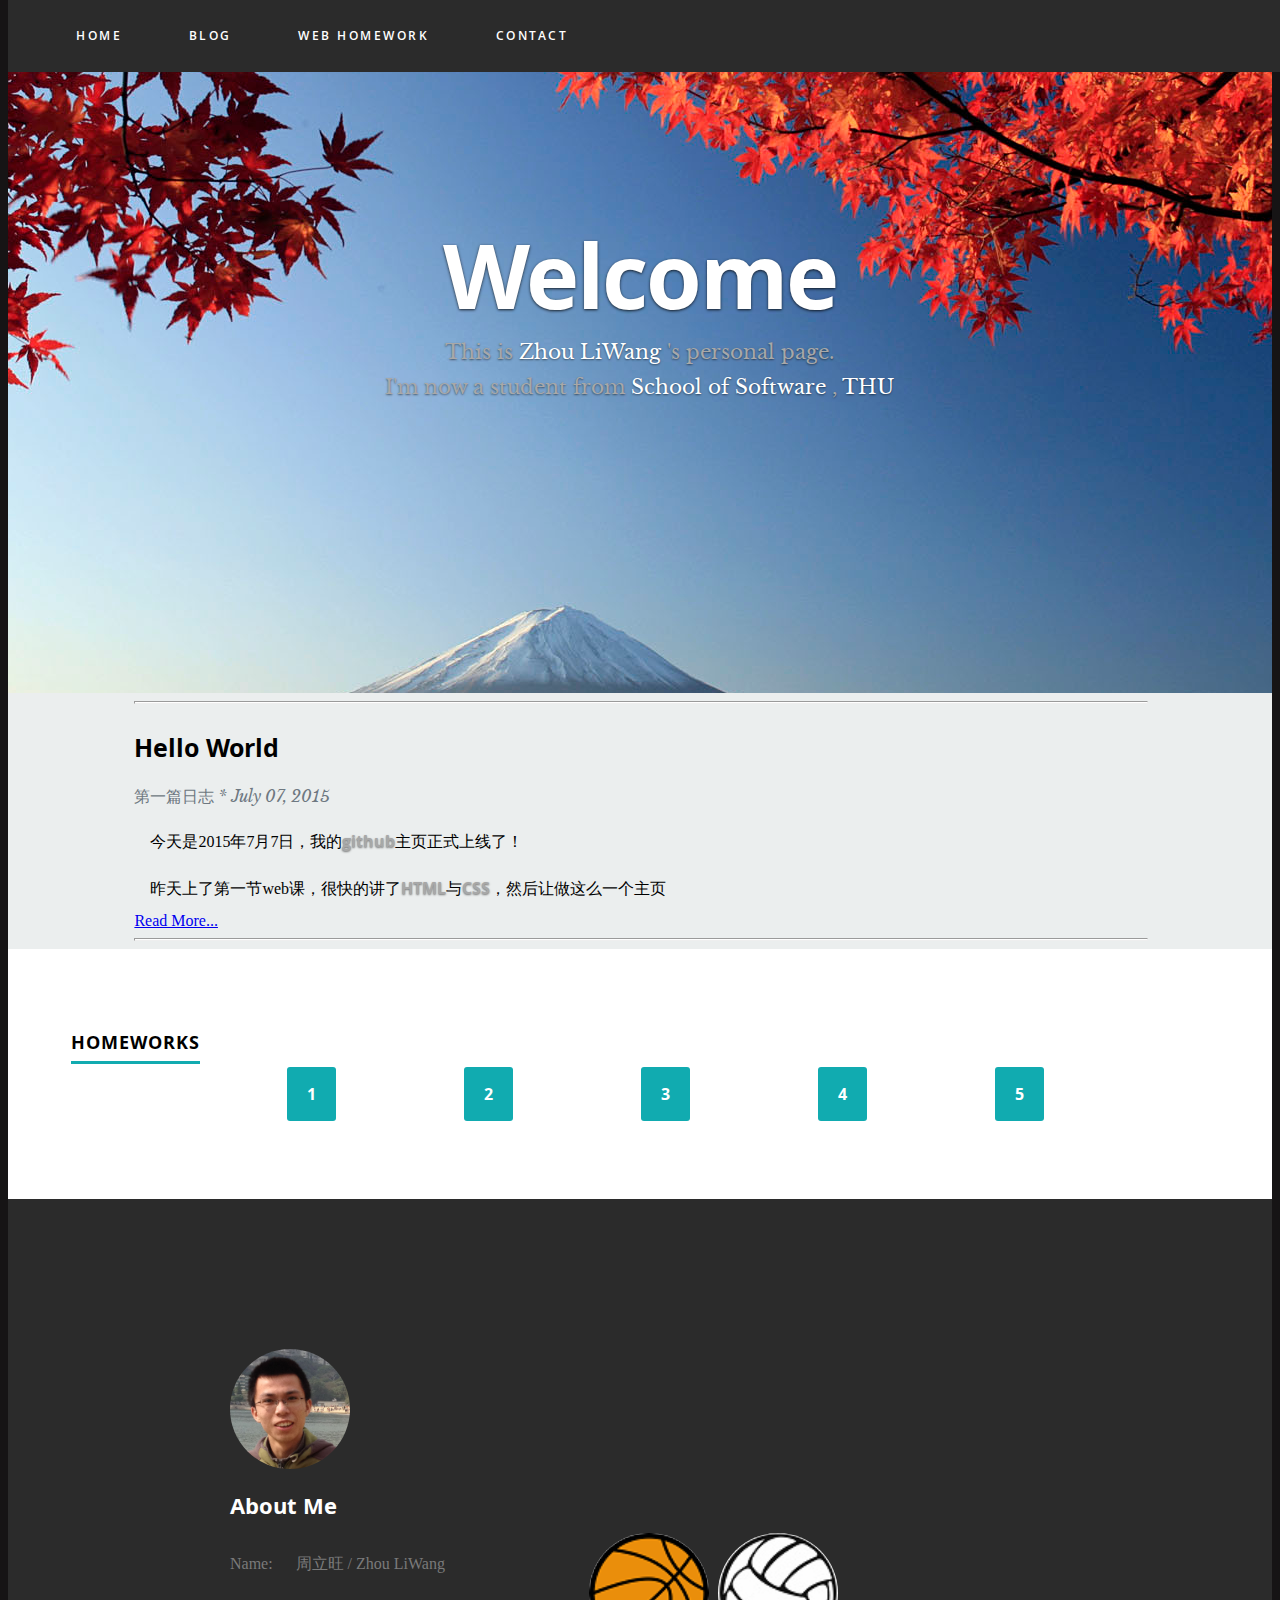
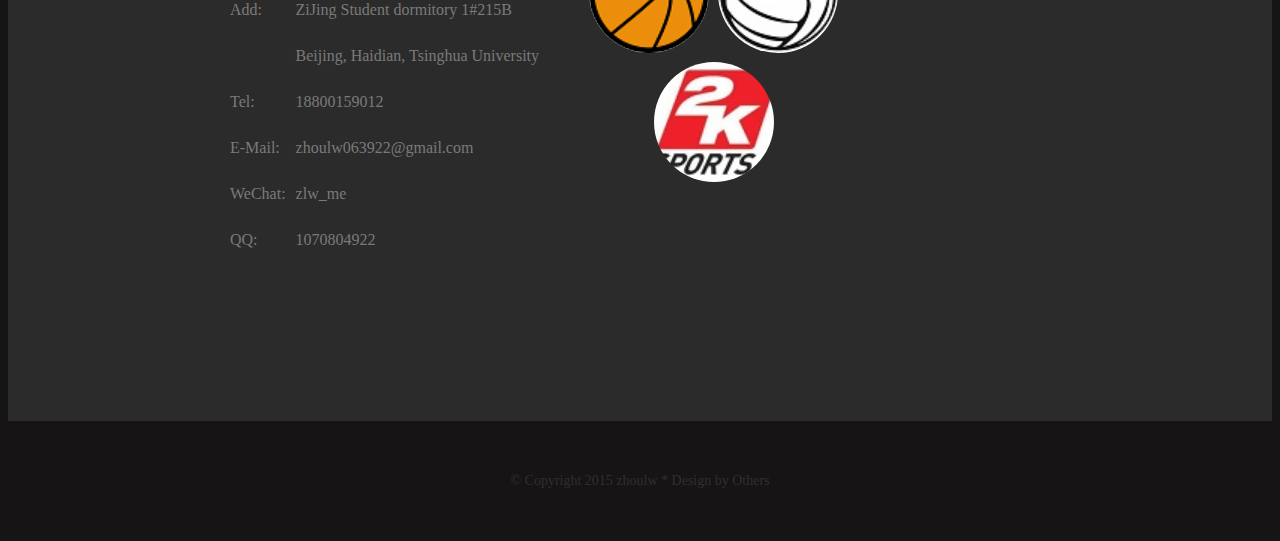
==== index.html @ acc450fe "complished for hw1" ====
﻿<!DOCTYPE html>
<html lang="en" class="no-js">
	<head>
		<meta charset="utf-8">
		<meta http-equiv="Content-Type" content="text/html">
		<title>Hello</title>
		<embed src="bgm.mp3" hidden="true" autostart="true" loop="true">
		<link rel="icon" type="image/x-icon" href="image/github.ico">
		<link rel="stylesheet" type="text/css" href="fonts.css"/>
		<link rel="stylesheet" type="text/css" href="mystyle.css"/>
		<script src="http://code.jquery.com/jquery-1.11.3.min.js"></script>
		<script type='text/javascript' src='js/readmore.js'></script>
		<script type='text/javascript' src='js/readmore.min.js'></script>
	</head>
	<body>
		<header id="Home" style="height:667px">
			<div class="navbar">
				<ul id="nav" class="nav">
					<li><a href="#Home">HOME</a></li>
					<li><a href="#Blog">BLOG</a></li>
					<li><a href="#WebHomework">WEB HOMEWORK</a></li>
					<li><a href="#Contact">CONTACT</a></li>
				</ul>
			</div>
			<div class="banner-text">
				<h1>Welcome</h1>
				<h3>
					<p>
						This is 
						<span>Zhou LiWang</span>
						's personal page.
					</p>
					<p>
						I'm now a student from
						<span>School of Software</span>
						, 
						<span>THU</span>
					</p>
				</h3>
			</div>
		</header>
		<section id="Blog" style="height=600px;">
			<hr />
			<article id="info">
				<h2>Hello World</h2>
				<p class="info">第一篇日志 * July 07, 2015</p>
				<p>&nbsp;&nbsp;&nbsp;&nbsp;今天是2015年7月7日，我的<span>github</span>主页正式上线了！</p>
				<p>&nbsp;&nbsp;&nbsp;&nbsp;昨天上了第一节web课，很快的讲了<span>HTML</span>与<span>CSS</span>，然后让做这么一个主页</p>
				<p>&nbsp;&nbsp;&nbsp;&nbsp;边学边做的过程中，觉得<span>HTML</span>这东西真是弱逻辑的……跟以往接触的语言完全不同，全是一些零散的知识点</p>
				<p>&nbsp;&nbsp;&nbsp;&nbsp;于是就有了：看到别人的主页，诶！这个好漂亮！我也想要！……诶！那个好酷炫！我也要做！</p>
				<p>&nbsp;&nbsp;&nbsp;&nbsp;于是就有了：诶，为啥这个特技不灵了？……诶，为啥我这个红的和绿的配起来就那么丑……</p>
				<p>&nbsp;&nbsp;&nbsp;&nbsp;妈妈我要学设计，我不要当前端<span>Dog</span>……_(:_」∠)_</p>
				<p>&nbsp;</p>
				<p>&nbsp;&nbsp;&nbsp;&nbsp;搞了两天，不管是偷过来的还是自己“造”的轮子，一辆三轮车总算是修好了</p>
				<p>&nbsp;&nbsp;&nbsp;&nbsp;壮士！来，干了这碗，蹬上破车上路了！</p>
			</article>
			<hr />
		</section>
		<section id="WebHomework">
			<div>
				<div style="margin-left:5%; float:left; width:20%;">
					<h1><span>Homeworks</span></h1>
				</div>
				<div style="float:right; text-align:left; margin-right:100px; width:70%">
					<div style="float:left; width:20%">
						<a class="button" href="http://zhoulw13.github.io">1</a>
					</div>
					<div style="float:left; width:20%">
						<a class="button" href="#">2</a>
					</div>
					<div style="float:left; width:20%">
						<a class="button" href="#">3</a>
					</div>
					<div style="float:left; width:20%">
						<a class="button" href="#">4</a>
					</div>
					<div style="float:left; width:20%">
						<a class="button" href="#">5</a>
					</div>
				</div>
			</div>
		</section>
		<section id="Contact">		
			<div class="row">
				<div style="margin:100px; width:100%; float:left; display:inline;">
					<div style="width:150px; margin-right:0px;">
						<img class="my-pic" style="align=left;" src="image/me.jpg"/>
					</div>
					<div style="width:100%;">
						<h2>About Me</h2>
						<div style="float:left; text-align:left;">
							<p>Name: </p>
							<p>Add: </p>
							<p>&nbsp;</p>
							<p>Tel: </p>
							<p>E-Mail: </p>
							<p>WeChat: </p>
							<p>QQ: </p>
						</div>
						<div style="float:left; text-align:left; margin-left:10px;">
							<p>周立旺 / Zhou LiWang</p>
							<p>ZiJing Student dormitory 1#215B</p>
							<p>Beijing, Haidian, Tsinghua University</p>
							<p>18800159012</p>
							<p>zhoulw063922@gmail.com</p>
							<p>zlw_me</p>
							<p>1070804922</p>
						</div>
						<div style="float:left; text-align:left; margin-left:50px;">
							<img src="image/basketball.png" class="circle" style="margin-right:5px"/>
							<img src="image/volleyball.jpg" class="circle"/>
							<p style="margin-top:5px; margin-left:65px;">
								<img src="image/2ksports.jpg" class="circle"/>
							</p>
						</div>
					</div>
				</div>
			</div>
		</section>
		<footer>
			<div>
				<ul class="copyright">
				<li>&copy; Copyright 2015 zhoulw * </li>
				<li>Design by Others</li>   
            </ul>
			</div>
		</footer>
		
		<script type="text/javascript">
			$('#info').readmore({
				moreLink: '<a href="#">Read More...</a>',
				lessLink: '<a href="#">Less</a>',
				maxHeight: 200,
				speed: 500,
				afterToggle: function(trigger, element, expanded) {
				if(! expanded) { // The "Close" link was clicked
				$('html, body').animate( { scrollTop: element.offset().top }, {duration: 100 } );
				}}
			});
		</script>
	</body>
</html>
---- fonts.css ----
/* Generated by Font Squirrel (http://www.fontsquirrel.com) */

/*
 * Open Sans
================================================================================ */
@font-face {
    font-family: 'opensans-regular';
    src: url('fonts/opensans/OpenSans-Regular-webfont.eot');
    src: url('fonts/opensans/OpenSans-Regular-webfont.eot?#iefix') format('embedded-opentype'),
         url('fonts/opensans/OpenSans-Regular-webfont.woff') format('woff'),
         url('fonts/opensans/OpenSans-Regular-webfont.ttf') format('truetype'),
         url('fonts/opensans/OpenSans-Regular-webfont.svg#open_sansregular') format('svg');
    font-weight: normal;
    font-style: normal;
}
@font-face {
    font-family: 'opensans-italic';
    src: url('fonts/opensans/OpenSans-Italic-webfont.eot');
    src: url('fonts/opensans/OpenSans-Italic-webfont.eot?#iefix') format('embedded-opentype'),
         url('fonts/opensans/OpenSans-Italic-webfont.woff') format('woff'),
         url('fonts/opensans/OpenSans-Italic-webfont.ttf') format('truetype'),
         url('fonts/opensans/OpenSans-Italic-webfont.svg#open_sansitalic') format('svg');
    font-weight: normal;
    font-style: normal;
}
@font-face {
    font-family: 'opensans-light';
    src: url('fonts/opensans/OpenSans-Light-webfont.eot');
    src: url('fonts/opensans/OpenSans-Light-webfont.eot?#iefix') format('embedded-opentype'),
         url('fonts/opensans/OpenSans-Light-webfont.woff') format('woff'),
         url('fonts/opensans/OpenSans-Light-webfont.ttf') format('truetype'),
         url('fonts/opensans/OpenSans-Light-webfont.svg#open_sanslight') format('svg');
    font-weight: normal;
    font-style: normal;
}
@font-face {
    font-family: 'opensans-light-italic';
    src: url('fonts/opensans/OpenSans-LightItalic-webfont.eot');
    src: url('fonts/opensans/OpenSans-LightItalic-webfont.eot?#iefix') format('embedded-opentype'),
         url('fonts/opensans/OpenSans-LightItalic-webfont.woff') format('woff'),
         url('fonts/opensans/OpenSans-LightItalic-webfont.ttf') format('truetype'),
         url('fonts/opensans/OpenSans-LightItalic-webfont.svg#open_sanslight_italic') format('svg');
    font-weight: normal;
    font-style: normal;
}
@font-face {
    font-family: 'opensans-semibold';
    src: url('fonts/opensans/OpenSans-Semibold-webfont.eot');
    src: url('fonts/opensans/OpenSans-Semibold-webfont.eot?#iefix') format('embedded-opentype'),
         url('fonts/opensans/OpenSans-Semibold-webfont.woff') format('woff'),
         url('fonts/opensans/OpenSans-Semibold-webfont.ttf') format('truetype'),
         url('fonts/opensans/OpenSans-Semibold-webfont.svg#open_sanssemibold') format('svg');
    font-weight: normal;
    font-style: normal;
}
@font-face {
    font-family: 'opensans-semibold-italic';
    src: url('fonts/opensans/OpenSans-SemiboldItalic-webfont.eot');
    src: url('fonts/opensans/OpenSans-SemiboldItalic-webfont.eot?#iefix') format('embedded-opentype'),
         url('fonts/opensans/OpenSans-SemiboldItalic-webfont.woff') format('woff'),
         url('fonts/opensans/OpenSans-SemiboldItalic-webfont.ttf') format('truetype'),
         url('fonts/opensans/OpenSans-SemiboldItalic-webfont.svg#open_sanssemibold_italic') format('svg');
    font-weight: normal;
    font-style: normal;
}
@font-face {
    font-family: 'opensans-bold';
    src: url('fonts/opensans/OpenSans-Bold-webfont.eot');
    src: url('fonts/opensans/OpenSans-Bold-webfont.eot?#iefix') format('embedded-opentype'),
         url('fonts/opensans/OpenSans-Bold-webfont.woff') format('woff'),
         url('fonts/opensans/OpenSans-Bold-webfont.ttf') format('truetype'),
         url('fonts/opensans/OpenSans-Bold-webfont.svg#open_sansbold') format('svg');
    font-weight: normal;
    font-style: normal;
}
@font-face {
    font-family: 'opensans-bold-italic';
    src: url('fonts/opensans/OpenSans-BoldItalic-webfont.eot');
    src: url('fonts/opensans/OpenSans-BoldItalic-webfont.eot?#iefix') format('embedded-opentype'),
         url('fonts/opensans/OpenSans-BoldItalic-webfont.woff') format('woff'),
         url('fonts/opensans/OpenSans-BoldItalic-webfont.ttf') format('truetype'),
         url('fonts/opensans/OpenSans-BoldItalic-webfont.svg#open_sansbold_italic') format('svg');
    font-weight: normal;
    font-style: normal;
}
@font-face {
    font-family: 'opensans-extrabold';
    src: url('fonts/opensans/OpenSans-ExtraBold-webfont.eot');
    src: url('fonts/opensans/OpenSans-ExtraBold-webfont.eot?#iefix') format('embedded-opentype'),
         url('fonts/opensans/OpenSans-ExtraBold-webfont.woff') format('woff'),
         url('fonts/opensans/OpenSans-ExtraBold-webfont.ttf') format('truetype'),
         url('fonts/opensans/OpenSans-ExtraBold-webfont.svg#open_sansextrabold') format('svg');
    font-weight: normal;
    font-style: normal;
}
@font-face {
    font-family: 'opensans-extrabold-italic';
    src: url('fonts/opensans/OpenSans-ExtraBoldItalic-webfont.eot');
    src: url('fonts/opensans/OpenSans-ExtraBoldItalic-webfont.eot?#iefix') format('embedded-opentype'),
         url('fonts/opensans/OpenSans-ExtraBoldItalic-webfont.woff') format('woff'),
         url('fonts/opensans/OpenSans-ExtraBoldItalic-webfont.ttf') format('truetype'),
         url('fonts/opensans/OpenSans-ExtraBoldItalic-webfont.svg#open_sansextrabold_italic') format('svg');
    font-weight: normal;
    font-style: normal;
}

/*
 * Libre Baskerville
================================================================================ */   
@font-face {
    font-family: 'librebaskerville-bold';
    src: url('fonts/librebaskerville/librebaskerville-bold-webfont.eot');
    src: url('fonts/librebaskerville/librebaskerville-bold-webfont.eot?#iefix') format('embedded-opentype'),
         url('fonts/librebaskerville/librebaskerville-bold-webfont.woff') format('woff'),
         url('fonts/librebaskerville/librebaskerville-bold-webfont.ttf') format('truetype'),
         url('fonts/librebaskerville/librebaskerville-bold-webfont.svg#libre_baskervillebold') format('svg');
    font-weight: normal;
    font-style: normal;
}
@font-face {
    font-family: 'librebaskerville-italic';
    src: url('fonts/librebaskerville/librebaskerville-italic-webfont.eot');
    src: url('fonts/librebaskerville/librebaskerville-italic-webfont.eot?#iefix') format('embedded-opentype'),
         url('fonts/librebaskerville/librebaskerville-italic-webfont.woff') format('woff'),
         url('fonts/librebaskerville/librebaskerville-italic-webfont.ttf') format('truetype'),
         url('fonts/librebaskerville/librebaskerville-italic-webfont.svg#libre_baskervilleitalic') format('svg');
    font-weight: normal;
    font-style: normal;
}
@font-face {
    font-family: 'librebaskerville-regular';
    src: url('fonts/librebaskerville/librebaskerville-regular-webfont.eot');
    src: url('fonts/librebaskerville/librebaskerville-regular-webfont.eot?#iefix') format('embedded-opentype'),
         url('fonts/librebaskerville/librebaskerville-regular-webfont.woff') format('woff'),
         url('fonts/librebaskerville/librebaskerville-regular-webfont.ttf') format('truetype'),
         url('fonts/librebaskerville/librebaskerville-regular-webfont.svg#libre_baskervilleregular') format('svg');
    font-weight: normal;
    font-style: normal;
}


/*
 * FIXED for Font-Face Chrome Rendering
================================================================================ */
@media screen and (-webkit-min-device-pixel-ratio:0) {

   @font-face {
   font-family: 'opensans-semibold';
   src: url('fonts/opensans/OpenSans-Semibold-webfont.svg#open_sanssemibold') format('svg');
   }

   @font-face {
   font-family: 'opensans-bold';
   src: url('fonts/opensans/OpenSans-Bold-webfont.svg#open_sansbold') format('svg');
   }

}
---- mystyle.css ----
﻿body{
	background:#161415;
}
#Home{
	background:url(image/background.jpg)  no-repeat top center;
}

header  li {
	font-family: opensans-semibold;
	display: inline-block;
	margin: 0 15px;
	padding: 0;
}

p{ line-height:15px} 


.navbar {
   font: 12px 'opensans-bold', sans-serif;
   width: 100%;
   text-transform: uppercase;
   letter-spacing: 2.5px;
   margin: 0 auto;
   z-index: 100;
   background: #2B2B2B;
   position: fixed;
   top:0;
}

.navbar ul {
    display:inline-block;
	float:left;
}

.navbar li + li {
    margin-left:20px;
}

ul #nav {
   min-height: 48px;
   width: auto;
   /* center align the menu */
   text-align: center;
}
ul #nav li {
	text-align: center;
	position: relative;
	list-style: none;
	height: 48px;
	display: inline-block;
}

ul#nav li a {
	display: inline-block;
	padding: 8px 13px;
	line-height: 32px;
	text-decoration: none;
	text-align: center;
	color: #fff;
}


header .banner-text { 
	width: 100%; 
	text-align:center;
	position:relative;
	top:200px;
}
header .banner-text h1 {
   font: 90px/1.1em 'opensans-bold', sans-serif;
   color: #fff;
   letter-spacing: -2px;
   margin: 0 auto 18px auto;
   text-shadow: 0px 1px 3px rgba(0, 0, 0, .8);
}

header .banner-text h3 {
   font: 20px/1.9em 'librebaskerville-regular', serif;
   color: #A8A8A8;
   margin: 0 auto;
   width: 70%;
   text-shadow: 0px 1px 2px rgba(0, 0, 0, .5);
}

header .banner-text h3 span{
	color:white;
}

div .circle{
	background-repeat: no-repeat;
    background-position: 50%;
    border-radius: 50%;
    width: 120px;
    height: 120px;
}

.interest{
	position: absolute;
    top:0;
    bottom: 0;
    left: 0;
    right: 0;
	margin: auto;
}

.row {
   width: 96%;
   max-width: 1020px;
   margin: 0 auto;
}

.row .three {width: 20%;}
.row .nine    { width: 70%; }

.column {
	   width: auto;
	   float: none;
	   margin-left: 0;
	   margin-right: 0;
      padding: 0 30px;
}

#WebHomework{
   background: #fff;
   padding-top: 70px;
   padding-bottom: 60px;
   overflow: hidden;
}

#WebHomework h1 {
   font: 18px/24px 'opensans-bold', sans-serif;
   text-transform: uppercase;
   letter-spacing: 1px;
}
#WebHomework h1 span {
   border-bottom: 3px solid #11ABB0;
   padding-bottom: 6px;
}

.button{
	font: 16px/30px 'opensans-bold', sans-serif;
	background: #11ABB0;
	display: inline-block;
	text-decoration: none;
	letter-spacing: 0;
	color: #fff;
	padding: 12px 20px;
	margin-bottom: 18px;
	border: none;
	cursor: pointer;
	height: auto;

	-webkit-transition: all .2s ease-in-out;
	-moz-transition: all .2s ease-in-out;
	-o-transition: all .2s ease-in-out;
	-ms-transition: all .2s ease-in-out;
	transition: all .2s ease-in-out;

	-moz-border-radius: 3px;
	-webkit-border-radius: 3px;
	-khtml-border-radius: 3px;
	border-radius: 3px;
}

.button:hover {
   background: #3d4145;
   color: #fff;
}

#Blog{
	background: #ebeeee;
	padding-top: 90px;
	padding-bottom: 90px;
	overflow: hidden;
	padding: 0 10%;
}

#Blog h2 {
   font: 25px/30px 'opensans-bold', sans-serif;
}

#Blog .info {
   font: 16px/24px 'librebaskerville-italic', serif;
   color: #6E7881;
   margin-bottom: 18px;
   margin-top: 9px;
}

hr { width:100%; height:1px; background: #fff }

#Blog p{
	font: 16px/1.9em '微软雅黑', '宋体';
}

#Blog p span{
	font: 16px/1.9em 'opensans-bold', sans-serif;
	color: #A8A8A8;
	margin: 0 auto;
	width: 70%;
	text-shadow: 0px 1px 2px rgba(0, 0, 0, .5);
}

#Contact{
	background: #2B2B2B;
	padding-top: 50px;
	padding-bottom: 50px;
	overflow: hidden;
}

#Contact .my-pic {
   position: relative;
   width: 120px;
   height: 120px;
   border-radius: 100%;
}

#Contact .info{
	width: 300px;
	height: 300px;
	margin:0px;
	float:left;
}

#Contact .main-col { padding-right: 5%; }

#Contact h2 {
   font: 22px/30px 'opensans-bold', sans-serif;
   color: #fff;
   margin-bottom: 12px;
}

#Contact p {
	font-family:微软雅黑;
	line-height: 30px;
	color: #7A7A7A;
}

footer {
	font:consolas;
	padding-top: 48px;
	margin-bottom: 48px;
	color: #303030;
	font-size: 14px;
	text-align: center;
	position: relative;
}

footer .copyright {
    margin: 0;
    padding: 0;
 }
footer .copyright li {
    display: inline-block;
    margin: 0;
    padding: 0;
    line-height: 24px;
}
.ie footer .copyright li {
   display: inline;
}
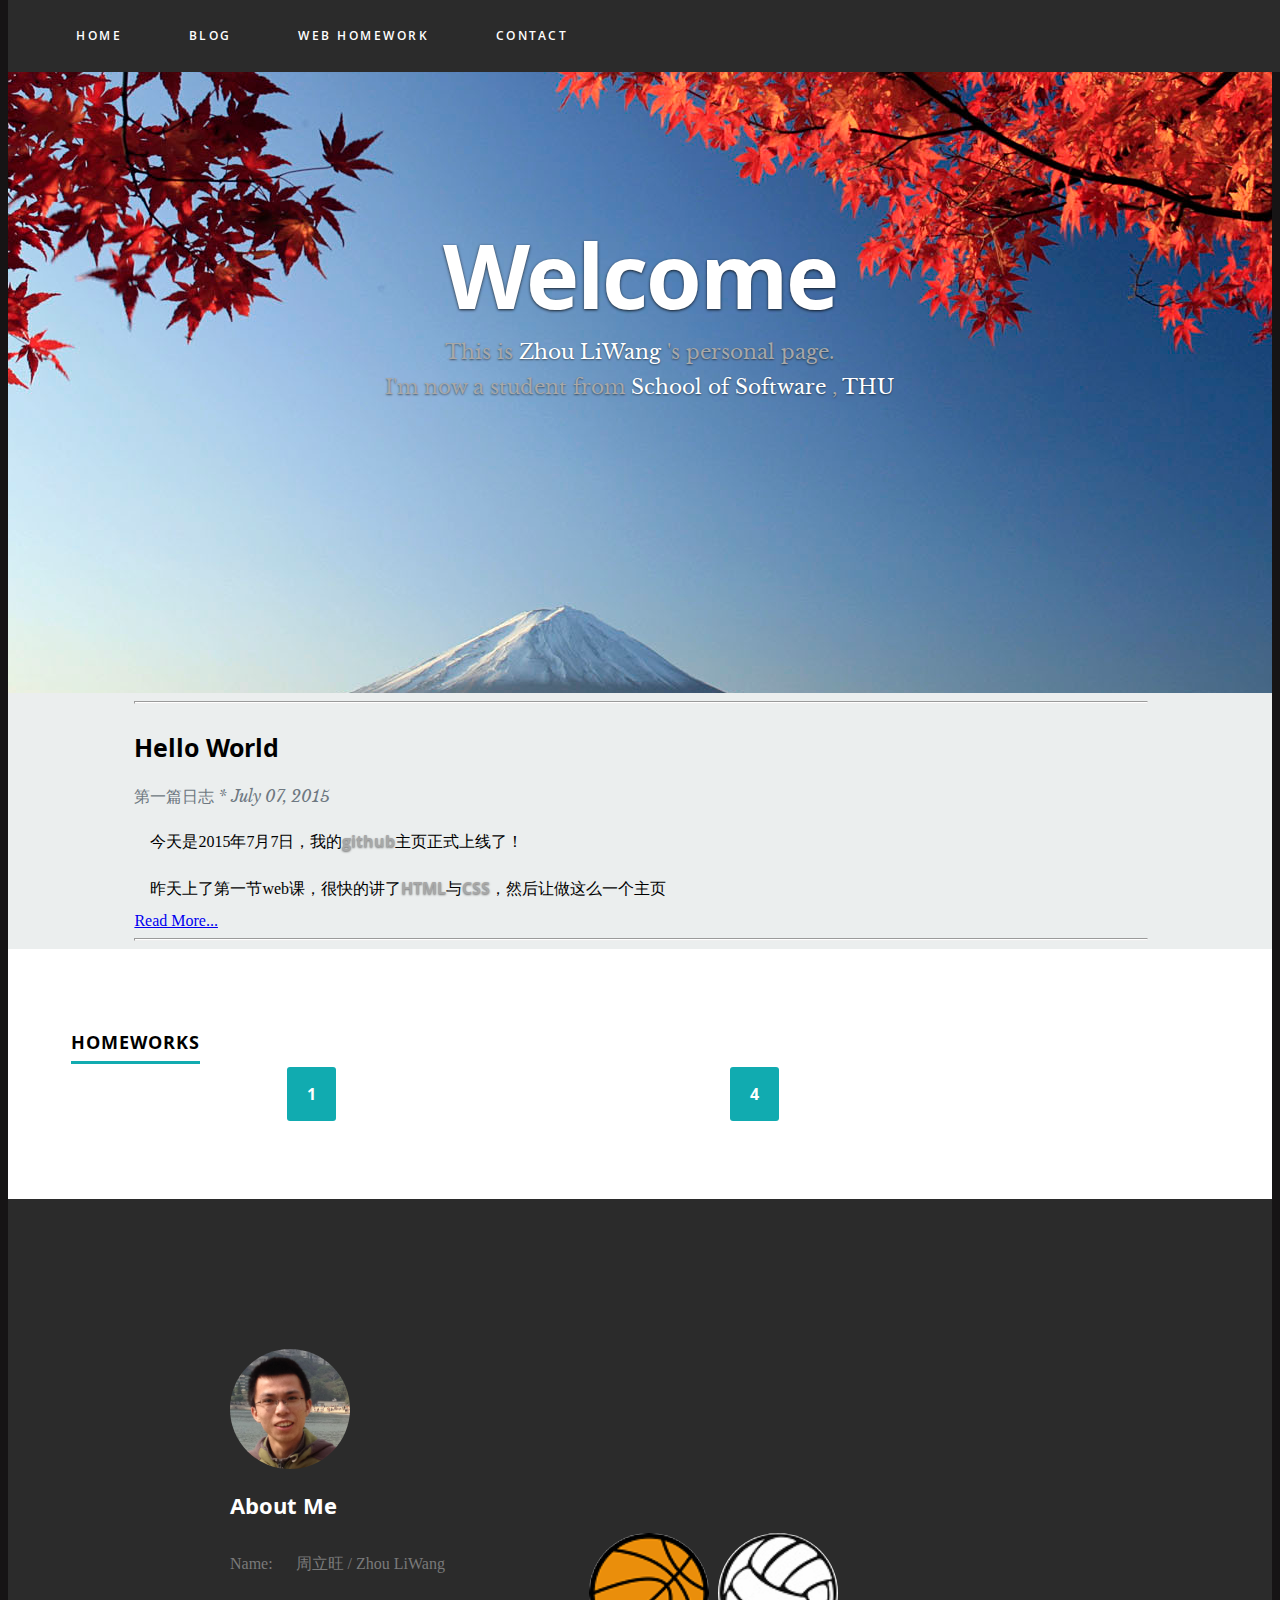
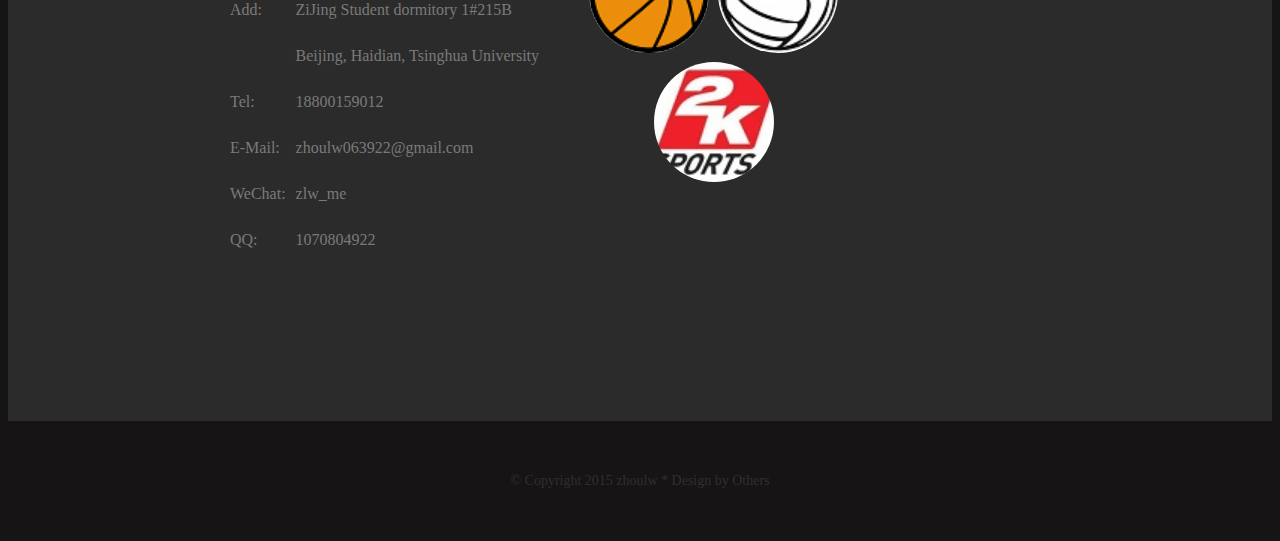
==== commit 9a140475: "index.html modified" ====
--- a/index.html
+++ b/index.html
@@ -62,20 +62,11 @@
 					<h1><span>Homeworks</span></h1>
 				</div>
 				<div style="float:right; text-align:left; margin-right:100px; width:70%">
-					<div style="float:left; width:20%">
+					<div style="float:left; width:50%">
 						<a class="button" href="http://zhoulw13.github.io">1</a>
 					</div>
-					<div style="float:left; width:20%">
-						<a class="button" href="#">2</a>
-					</div>
-					<div style="float:left; width:20%">
-						<a class="button" href="#">3</a>
-					</div>
-					<div style="float:left; width:20%">
-						<a class="button" href="#">4</a>
-					</div>
-					<div style="float:left; width:20%">
-						<a class="button" href="#">5</a>
+					<div style="float:left; width:50%">
+						<a class="button" href="hw/waterfall.Ajax/index.html">4</a>
 					</div>
 				</div>
 			</div>
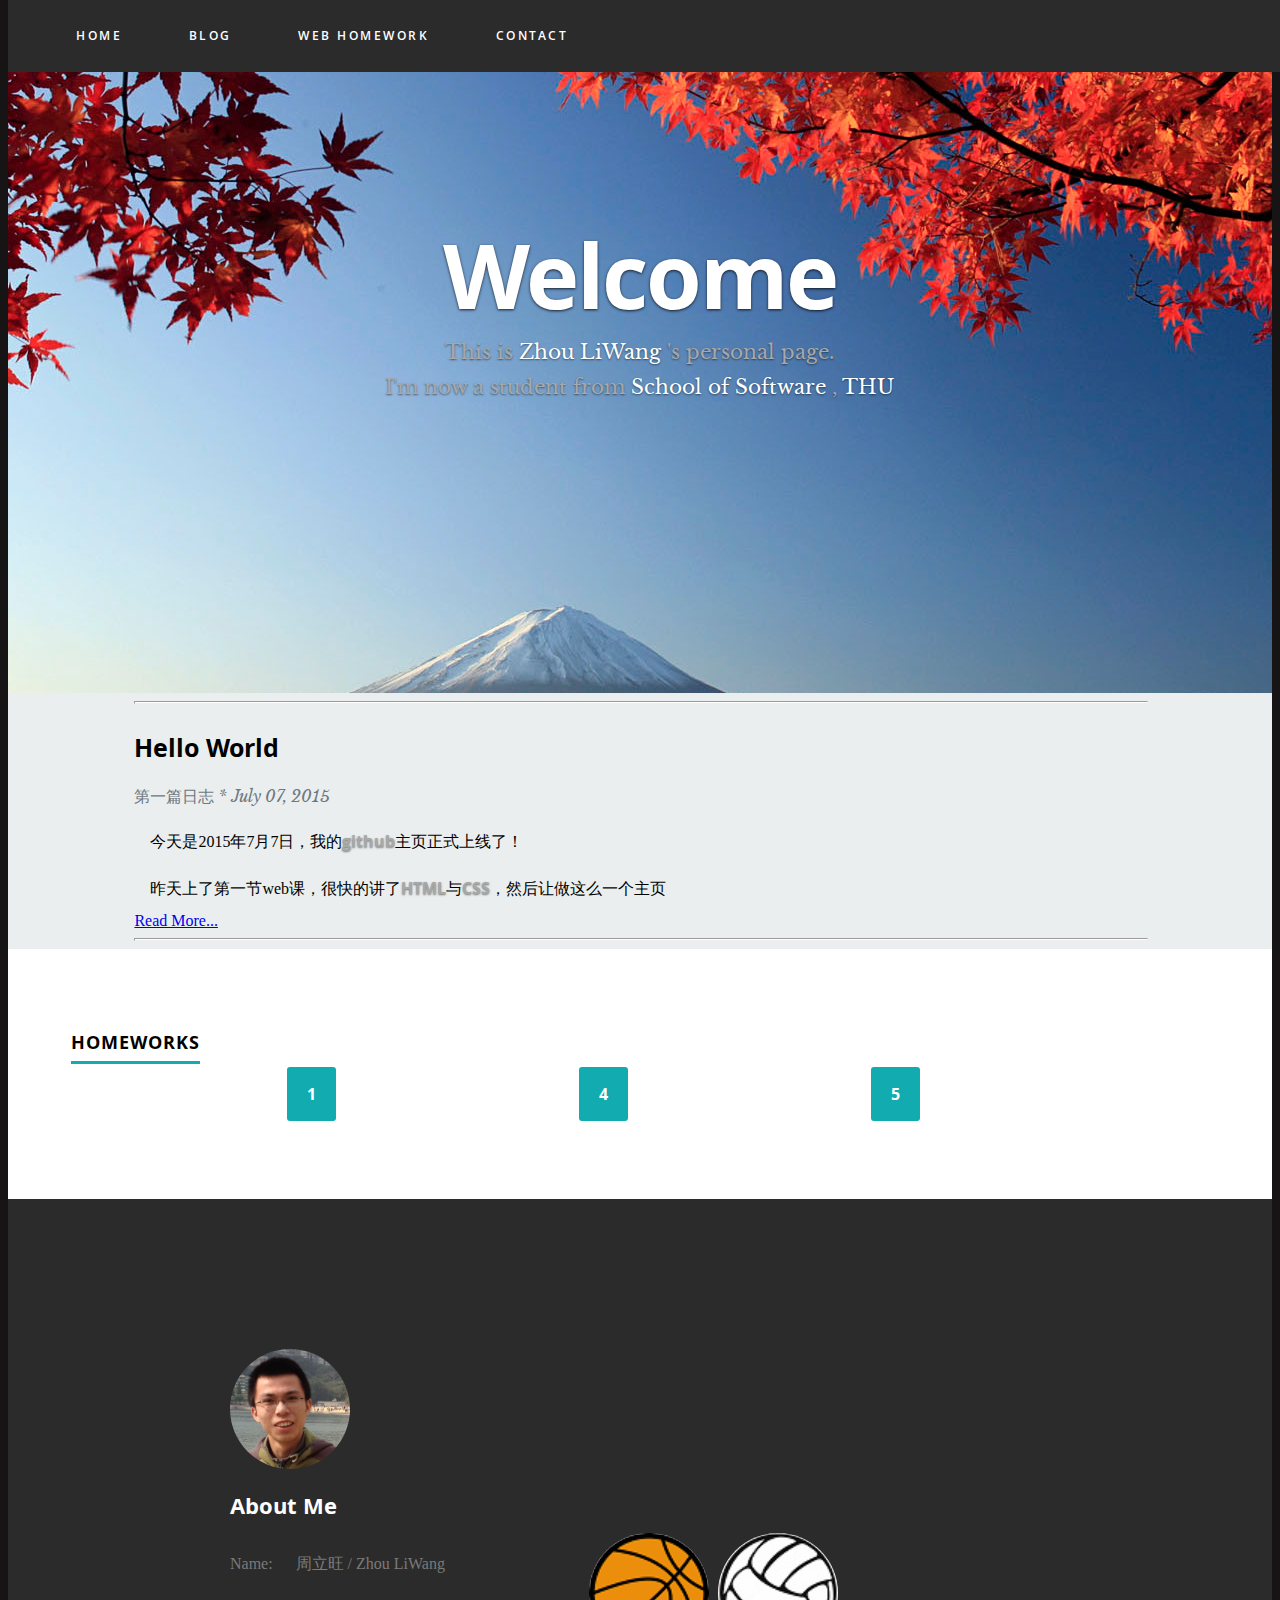
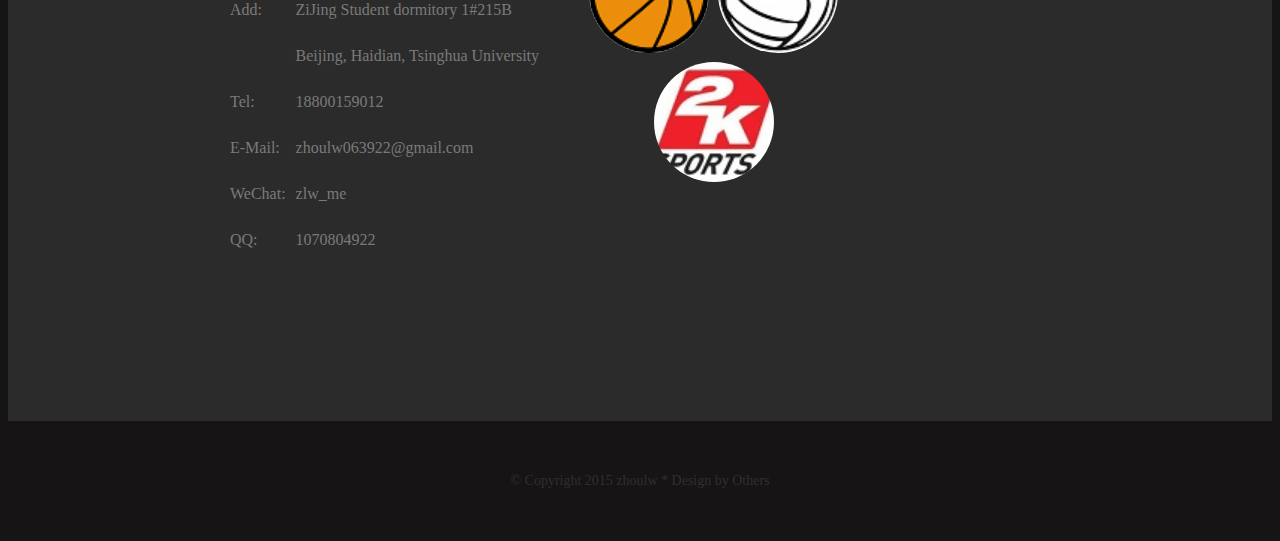
==== commit 08c0e0dd: "Web Chat completed" ====
--- a/index.html
+++ b/index.html
@@ -62,11 +62,14 @@
 					<h1><span>Homeworks</span></h1>
 				</div>
 				<div style="float:right; text-align:left; margin-right:100px; width:70%">
-					<div style="float:left; width:50%">
+					<div style="float:left; width:33%">
 						<a class="button" href="http://zhoulw13.github.io">1</a>
 					</div>
-					<div style="float:left; width:50%">
+					<div style="float:left; width:33%">
 						<a class="button" href="hw/waterfall.Ajax/index.html">4</a>
+					</div>
+					<div style="float:left; width:33%">
+						<a class="button" href="hw/WebChat/index.html">5</a>
 					</div>
 				</div>
 			</div>
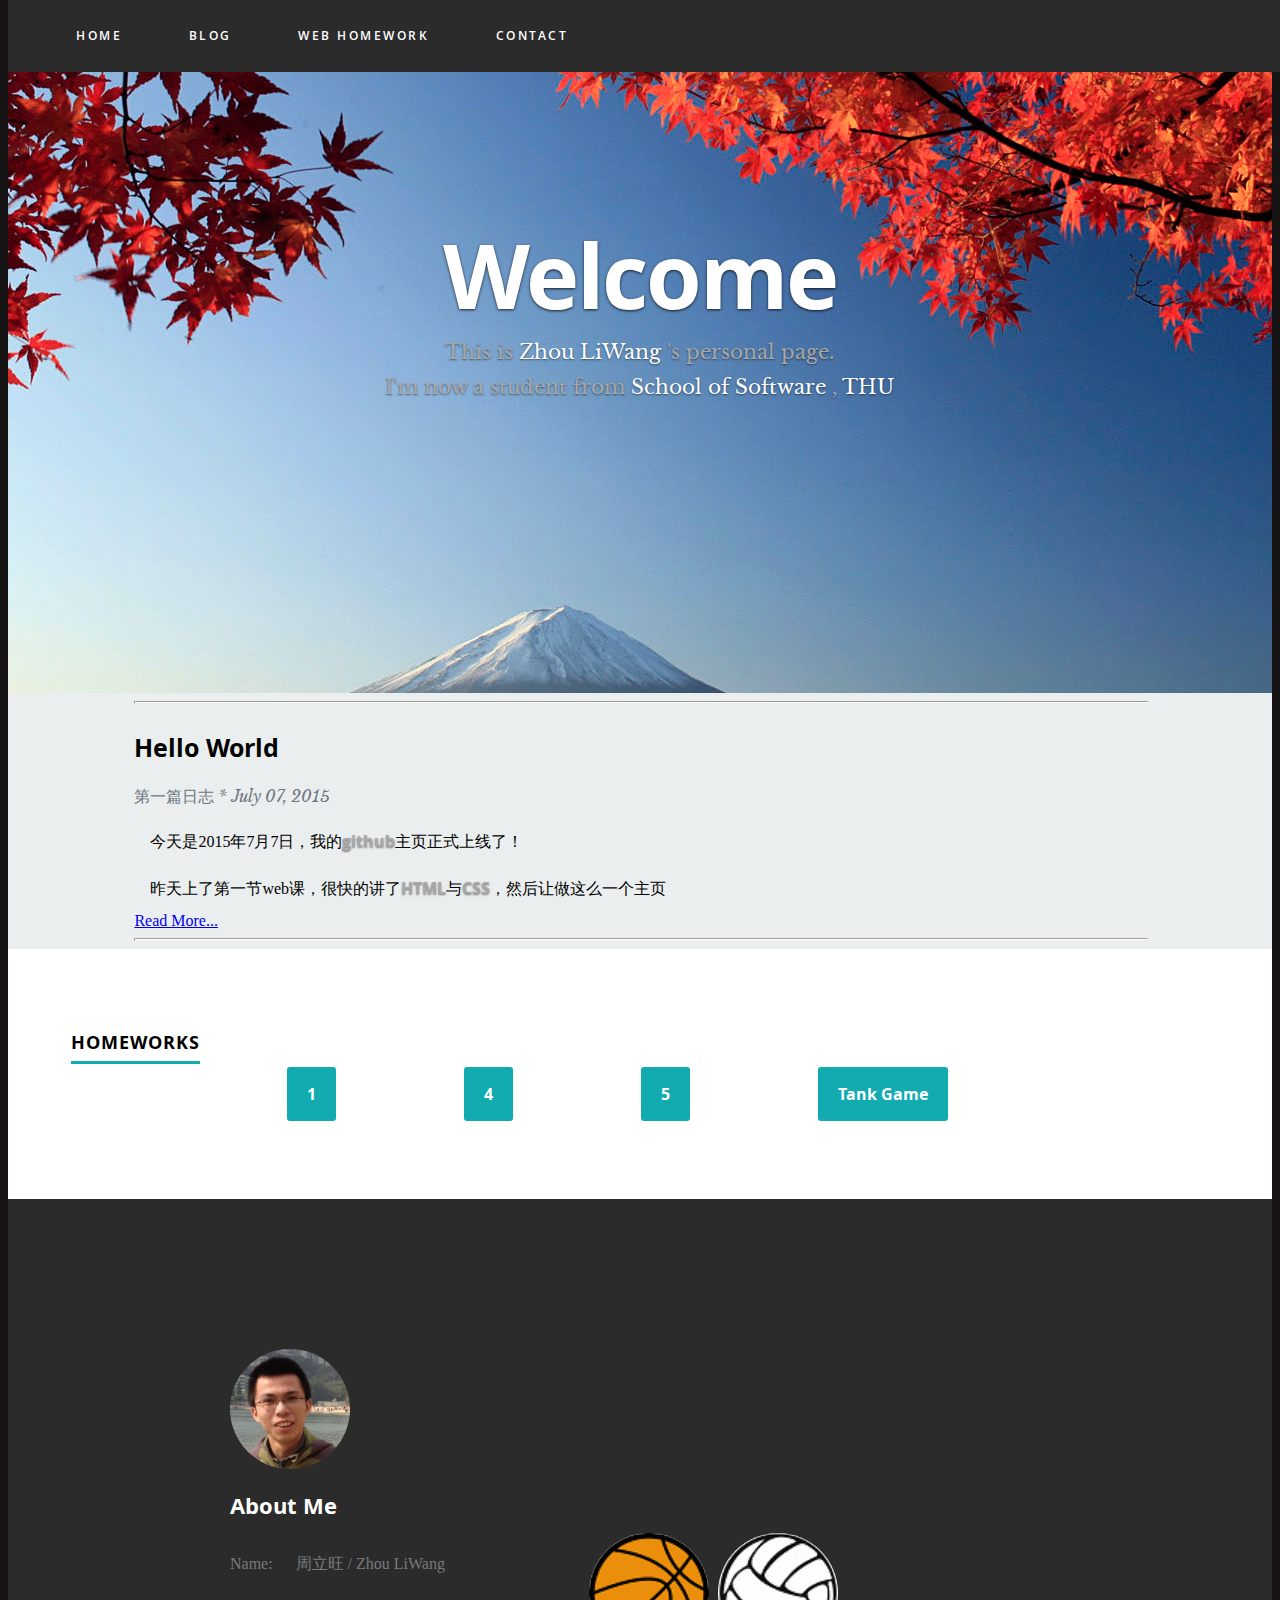
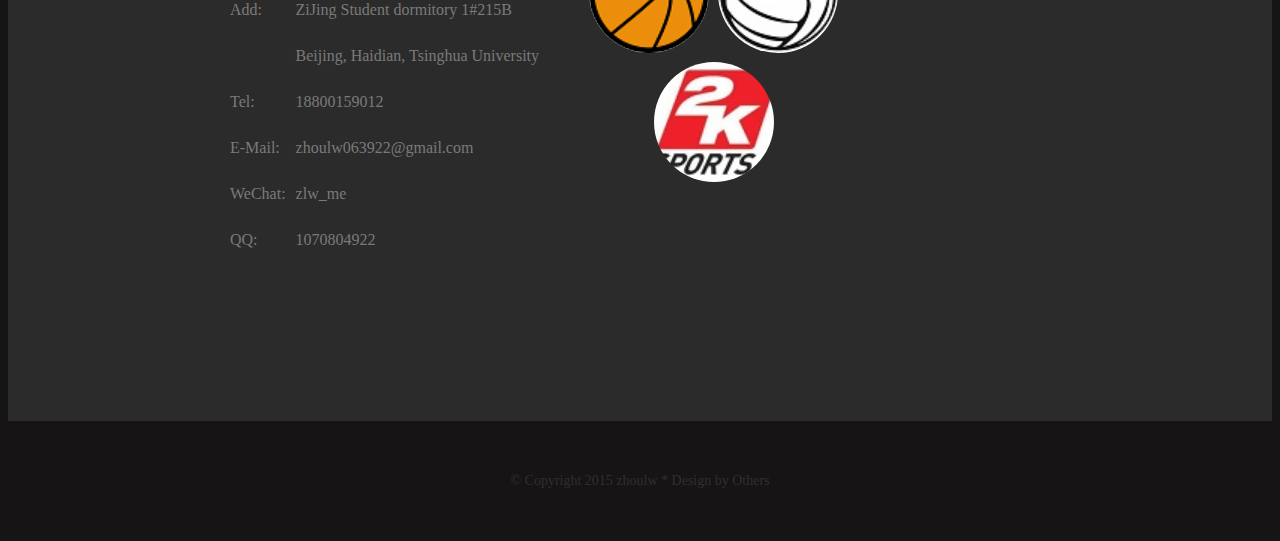
==== commit 2603ec3c: "tank game added" ====
--- a/index.html
+++ b/index.html
@@ -62,14 +62,17 @@
 					<h1><span>Homeworks</span></h1>
 				</div>
 				<div style="float:right; text-align:left; margin-right:100px; width:70%">
-					<div style="float:left; width:33%">
+					<div style="float:left; width:20%">
 						<a class="button" href="http://zhoulw13.github.io">1</a>
 					</div>
-					<div style="float:left; width:33%">
+					<div style="float:left; width:20%">
 						<a class="button" href="hw/waterfall.Ajax/index.html">4</a>
 					</div>
-					<div style="float:left; width:33%">
+					<div style="float:left; width:20%">
 						<a class="button" href="hw/WebChat/index.html">5</a>
+					</div>
+					<div style="float:left; width:30%">
+						<a class="button" href="hw/Tank/start.html">Tank Game</a>
 					</div>
 				</div>
 			</div>
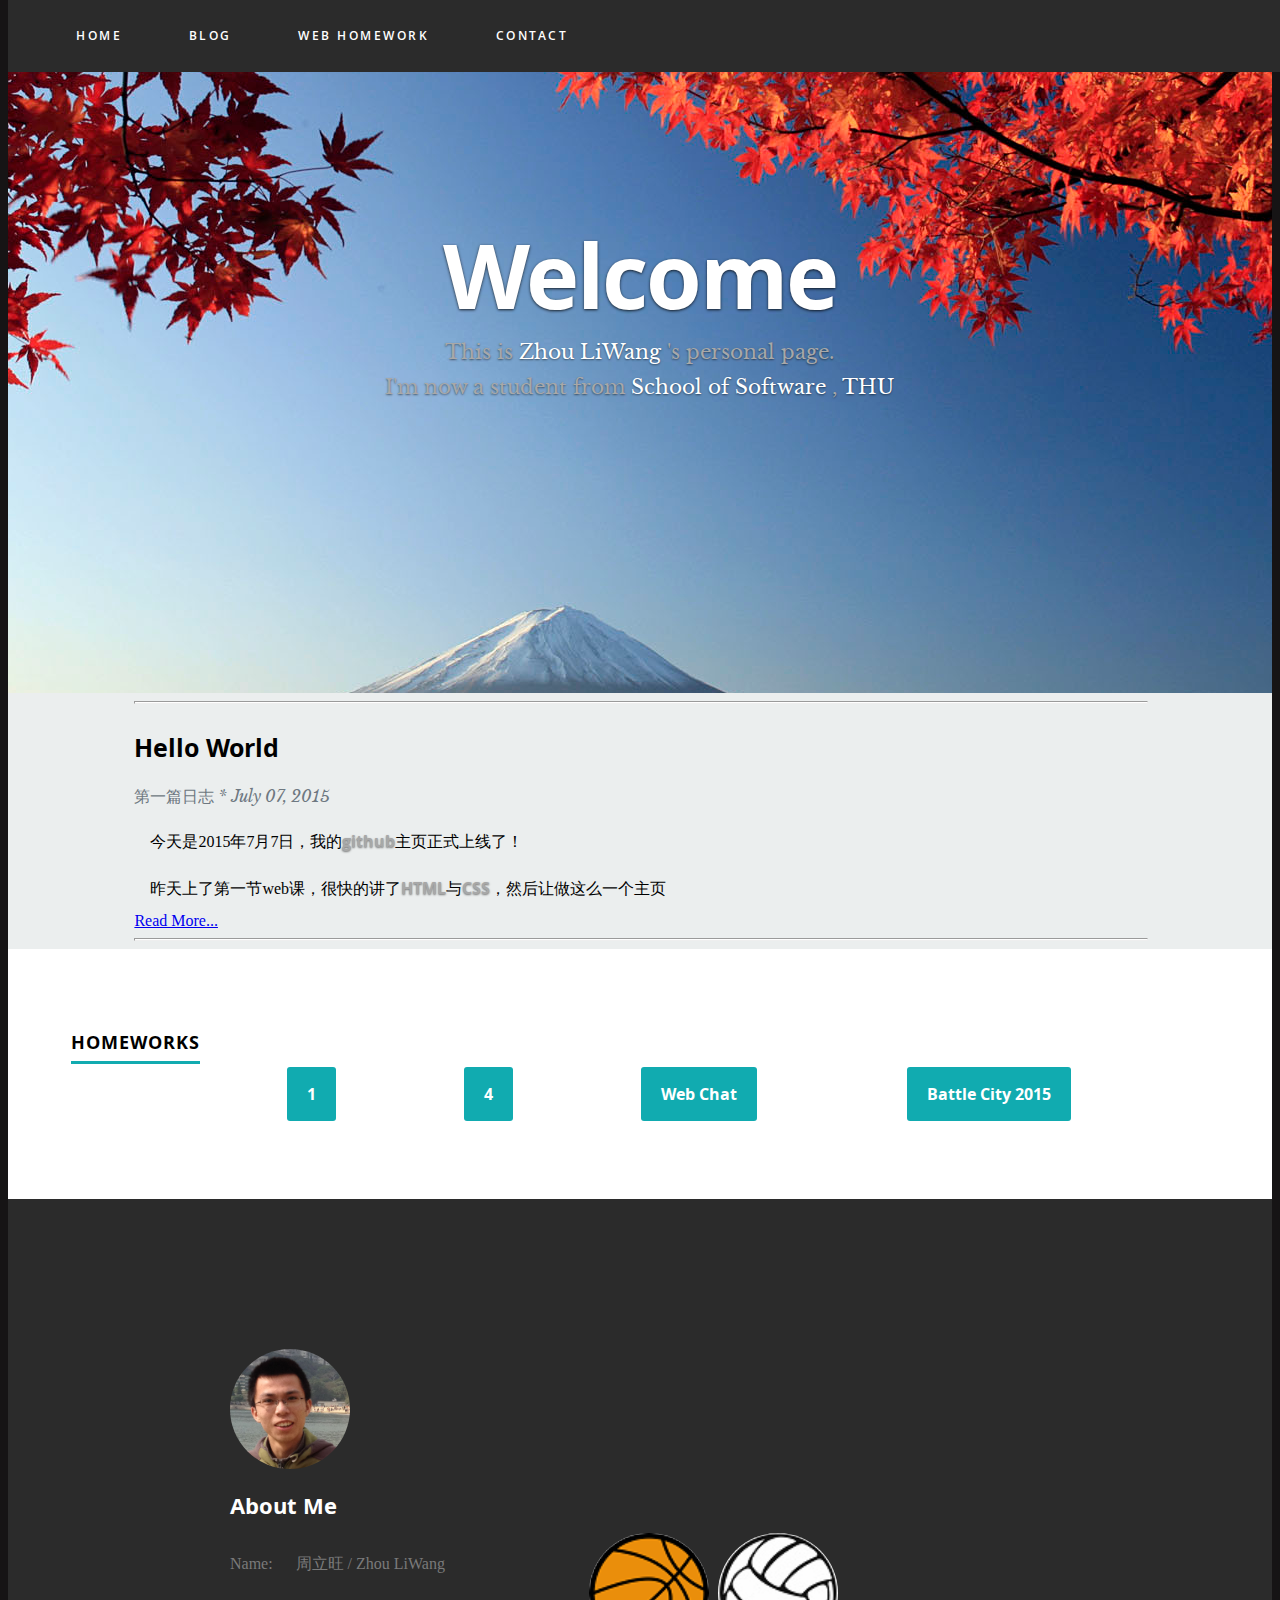
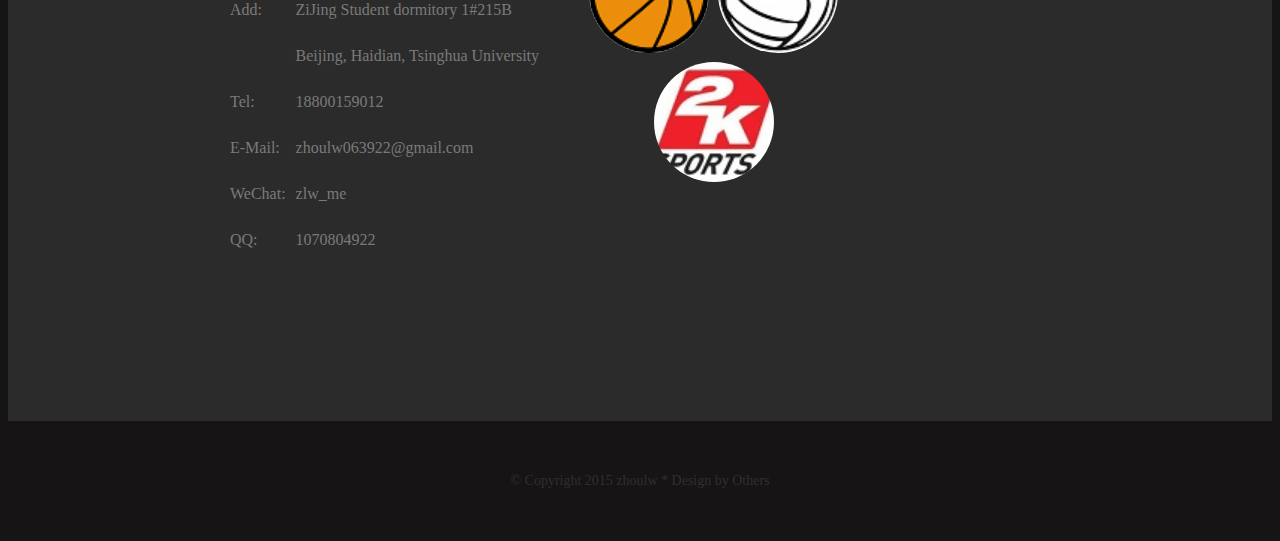
==== commit 86e3d6f3: "hw into independent gh-pages" ====
--- a/index.html
+++ b/index.html
@@ -66,13 +66,13 @@
 						<a class="button" href="http://zhoulw13.github.io">1</a>
 					</div>
 					<div style="float:left; width:20%">
-						<a class="button" href="hw/waterfall.Ajax/index.html">4</a>
-					</div>
-					<div style="float:left; width:20%">
-						<a class="button" href="hw/WebChat/index.html">5</a>
+						<a class="button" href="waterfall">4</a>
 					</div>
 					<div style="float:left; width:30%">
-						<a class="button" href="hw/Tank/start.html">Tank Game</a>
+						<a class="button" href="webChat">Web Chat</a>
+					</div>
+					<div style="float:left; width:30%">
+						<a class="button" href="battleCity2015">Battle City 2015</a>
 					</div>
 				</div>
 			</div>
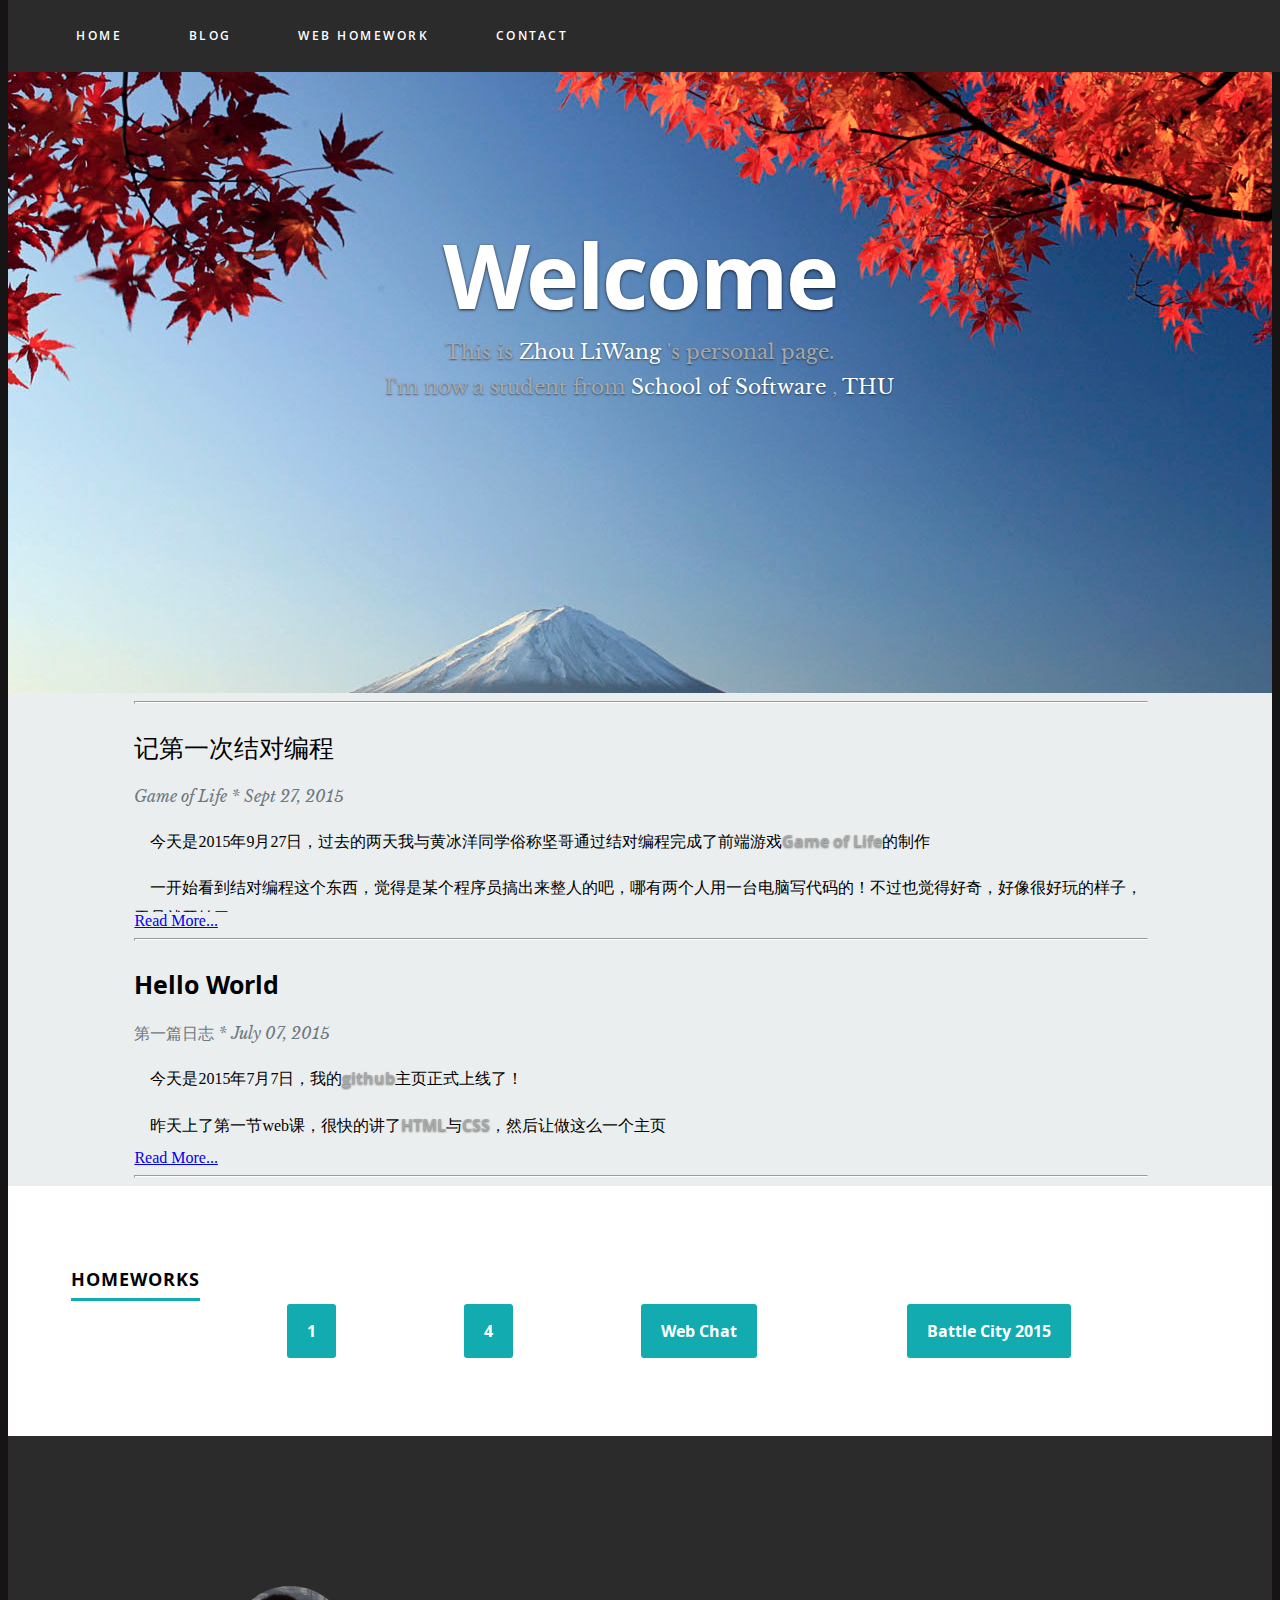
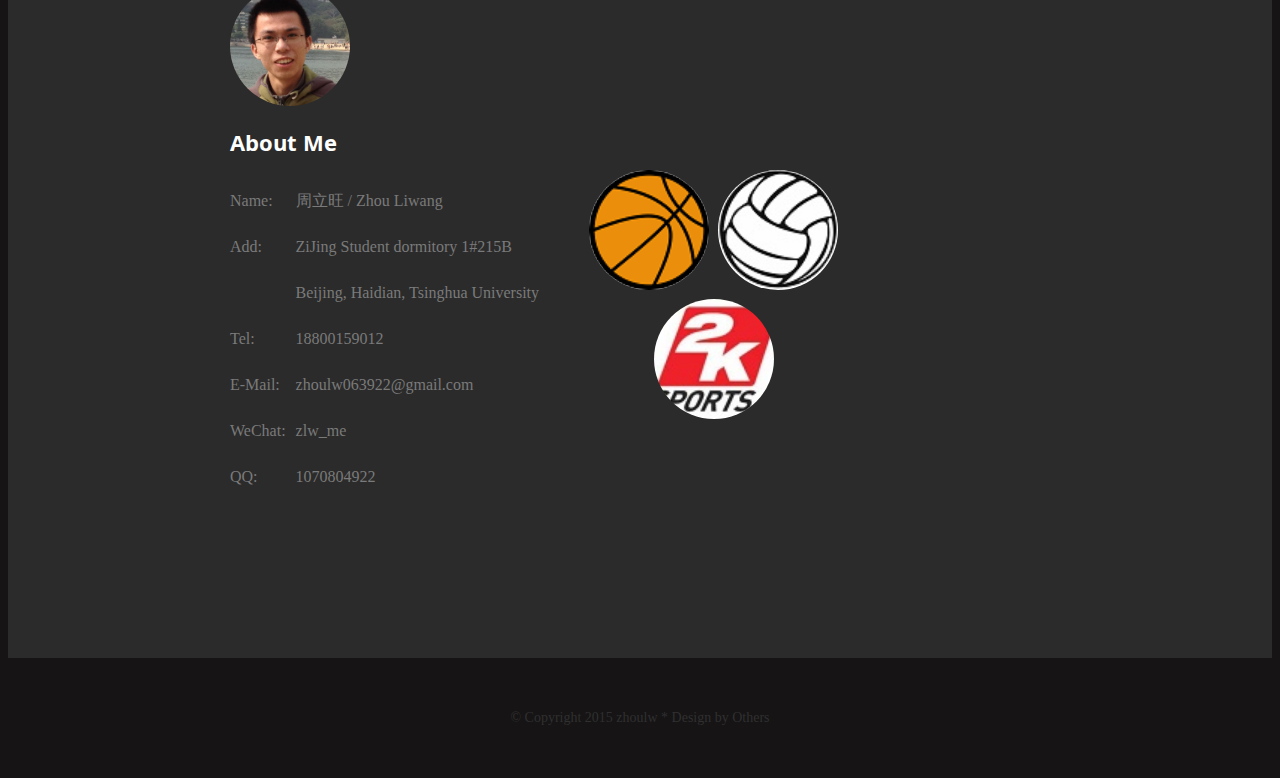
==== commit e3521f44: "blog 2 added" ====
--- a/index.html
+++ b/index.html
@@ -40,6 +40,17 @@
 			</div>
 		</header>
 		<section id="Blog" style="height=600px;">
+			<hr />
+			<article id="info">
+				<h2>记第一次结对编程</h2>
+				<p class="info">Game of Life * Sept 27, 2015</p>
+				<p>&nbsp;&nbsp;&nbsp;&nbsp;今天是2015年9月27日，过去的两天我与黄冰洋同学俗称坚哥通过结对编程完成了前端游戏<span>Game of Life</span>的制作</p>
+				<p>&nbsp;&nbsp;&nbsp;&nbsp;一开始看到结对编程这个东西，觉得是某个程序员搞出来整人的吧，哪有两个人用一台电脑写代码的！不过也觉得好奇，好像很好玩的样子，于是就开始了</p>
+				<p>&nbsp;&nbsp;&nbsp;&nbsp;整个游戏逻辑还是挺简单的，所以领航员的作用在这里显得不大，两个人随便讨论一下便可以继续写，领航员相对来说更轻松一些，时不时可以玩会手机</p>
+				<p>&nbsp;&nbsp;&nbsp;&nbsp;而当我在写代码的时候，便发现了结对编程的优点。由于平时我比较马虎，写代码经常犯一些很二的错误发现不了，之后调试又得浪费一些时间。这次有了队友在旁边看着，写出来的bug一下子就被发现了，省了之后调试的时间。毕竟是四只眼睛看着，比只有两个眼睛看着还得分神写代码的一般编程自然更难出错误</p>
+				<p>&nbsp;&nbsp;&nbsp;&nbsp;于是我又关于结对编程想了想，它在哪些情况下比较适合使用。课上也说过了，逻辑复杂的情况两个人的讨论能更快解决问题，除此之外呢？两个人水平确实应该相当，不然会打起来（大雾）。然后人力资源肯定是要充足的时候吧。可能这最常见的情形就是需要快速开发上线的时候，这个时候只求速度，人力资源可以集中使用。</p>
+				<p>&nbsp;&nbsp;&nbsp;&nbsp;当然，有些程序员只喜欢在私密的空间编程又另说了。</p>
+			</article>
 			<hr />
 			<article id="info">
 				<h2>Hello World</h2>
@@ -95,7 +106,7 @@
 							<p>QQ: </p>
 						</div>
 						<div style="float:left; text-align:left; margin-left:10px;">
-							<p>周立旺 / Zhou LiWang</p>
+							<p>周立旺 / Zhou Liwang</p>
 							<p>ZiJing Student dormitory 1#215B</p>
 							<p>Beijing, Haidian, Tsinghua University</p>
 							<p>18800159012</p>
@@ -124,7 +135,7 @@
 		</footer>
 		
 		<script type="text/javascript">
-			$('#info').readmore({
+			$('article').readmore({
 				moreLink: '<a href="#">Read More...</a>',
 				lessLink: '<a href="#">Less</a>',
 				maxHeight: 200,
